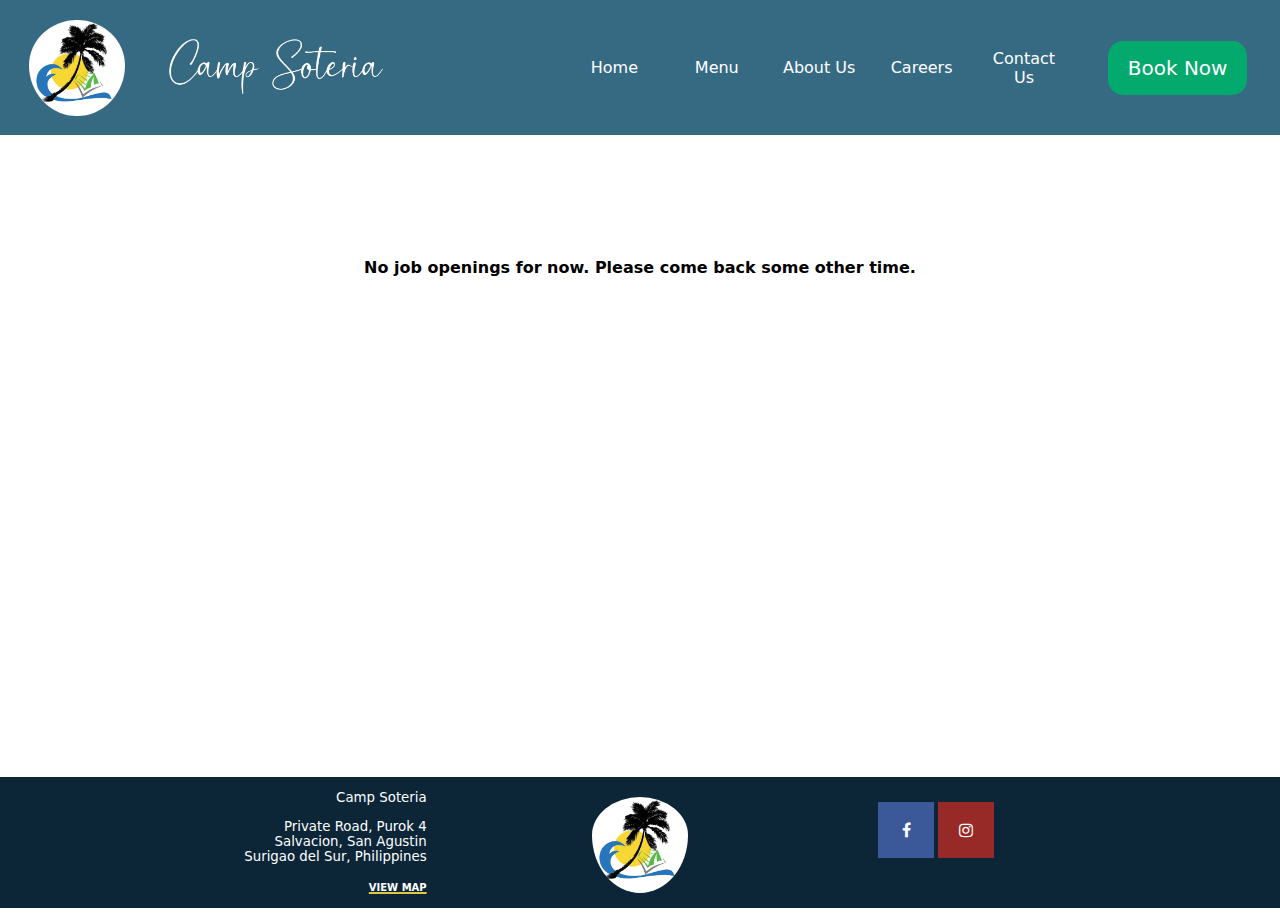
==== careers.html @ 1f6cf9d6 "Add files via upload" ====
<!DOCTYPE html>
<html lang="en">
<head>
    <meta charset="UTF-8">
    <meta name="viewport" content="width=device-width, initial-scale=1.0">
    <title>Menu</title>
    <link rel="stylesheet" href="stylesheet.css">
</head>
<body>
    <header>
        <div><a href="index.html"><img class="logo" src="images/CS_Logo.jpg"  alt=""></a></div>
        <div class="resortName">
            <a href="index.html"><img src="images/CS_Name_SBlue.JPG" alt=""></a>
        </div>
        <div class="nav1"><a href="index.html">Home</a></div>
        <div class="nav1"><a href="menu.html">Menu</a></div>
        <div class="nav1"><a href="">About Us</a></div>
        <div class="nav1"><a href="careers.html">Careers</a></div>
        <div class="nav1"><a href="contact.html">Contact Us</a></div>
        <div class="button1"><a href="https://www.booking.com/hotel/ph/camp-soteria-resort-san-agustin-surigao-del-sur1.html">Book Now</a></div>
    </header>

    <main>
        <section class="careers">
            <h4>No job openings for now. Please come back some other time.</h4>
        </section>
    </main>


    <footer>
        <section>
            <Address>
                <p><b>Camp Soteria</b>
                    <p>Private Road, Purok 4
                    <br>Salvacion, San Agustin  
                    <br>Surigao del Sur, Philippines</p>
                    <a href="https://shorturl.at/AmWtK">VIEW MAP</a>
                </p>
            </Address>
        </section>
        
        <section class="footergroup">
            <div><img class="logo" src="images/CS_Logo.jpg" alt=""></div>
        </section>

        <section class="smicons">
            <!-- Add icon library -->
            <link rel="stylesheet" href="https://cdnjs.cloudflare.com/ajax/libs/font-awesome/4.7.0/css/font-awesome.min.css">

            <!-- Add font awesome icons -->
            <a href="https://www.facebook.com/soteria.beach.camp.ph/" class="fa fa-facebook"></a>
            <a href="https://www.instagram.com/explore/locations/632044277424086/soteria-beach-camp/" class="fa fa-instagram"></a>
        </section>

    </footer>

</body>
</html>
---- stylesheet.css ----
@charset "utf-8";

/*
Developer: Dundee Adriatico
Date: 21 Jun 2024
*/


body {
    margin: 0;
    font-family: system-ui;
}

/*Header Section */

header {
    display: grid;
    grid-template-columns: 1.5fr 4fr 1fr 1fr 1fr 1fr 1fr 2fr;
    /*background: linear-gradient(to left,rgb(54, 106, 131), rgb(12, 38, 56));*/
    background: rgb(54, 106, 131);
    margin-bottom: 2px;
    padding: 15px 0;
}

header div.resortName {

    margin: auto;
    font-family:'Franklin Gothic Medium', 'Arial Narrow', Arial, sans-serif;
    margin-left: 10px;
    text-align: left;
}

header div h5{
    font-family: Roboto;
    font-weight: 50;
}


header div{
    margin: auto;
    color: white;
    text-align: center;
    /*border: 2px solid white;*/
}

header div.nav1{
    width: 80px;
}

header div a{
    color: white;
    text-decoration: none;
}

header img.logo{
    margin: auto;
    padding-top: 5px;
    width: 6em;
    border-radius: 50%;
}

header div img{
    width: 14em;
}

/*Button Element*/
.button1 {
    padding: 15px 20px;
    font-size: 20px;
    text-align: center;
    cursor: pointer;
    outline: none;
    color: #fff;
    background-color: #04AA6D;
    border-radius: 15px;
  }
  
  .button1:hover {background-color: #3e8e41}
  
  .button1:active {
    background-color: #3e8e41;
    box-shadow: 0 5px #666;
    transform: translateY(4px);
  }


/*Main Section*/

main section.article1 {
    padding: 10px 50px;
    font-family: Roboto;
    font-weight: 280;
    word-spacing: 4px;
    line-height: 1.5;
    width: 80%;
    margin: auto;
}
* {box-sizing: border-box;}
/* Slideshow container */
.slideshow-container {
    max-width: 100%;
    position: relative;
    margin: auto;
  }


  /* The dots/bullets/indicators */
  .dot {
    height: 15px;
    width: 15px;
    margin: 0 2px;
    background-color: #9b9898;
    border-radius: 50%;
    display: inline-block;
    transition: background-color 0.6s ease;
  }
  
  .active, .dot:hover {
    background-color: #717171;
  }
  
  /* Fading animation */
  .fade {
    animation-name: fade;
    animation-duration: 1.5s;
  }
  
/* On smaller screens, decrease text size */
@media only screen and (max-width: 300px) {
    .text {font-size: 11px}
  }
  





main h6 {
    text-align: center;
}

main h3 {
    text-align: center;
    font-weight: 300;
    font-size: x-large;
}

/*Gallery Section*/


section.gallery {
    display: grid;
    grid-template-columns: 1fr 1fr 1fr;
    text-align: center;
    background-color: rgb(62, 138, 112);
    width: 80%;
    margin: auto;
}

section.gallery div{
    background-color: white;
    width: 60%;
    margin: 30px auto;
    text-align: center;
    box-shadow: 0 4px 8px 0 rgba(0, 0, 0, 0.2), 0 6px 20px 0 rgba(0, 0, 0, 0.19);
}

section.gallery img {
    margin-top: 10px;
    width: 90%;
    height: 70%;
}

section.gallery img:hover {
    filter: grayscale(100%);
    opacity: .8;
}


/*Blockqoute Section*/

section.blockquote1 {
    display: grid;
    grid-template-columns: 1fr 1fr;
    background-color: rgba(241, 167, 6, 0.397);
}

blockquote {  
    width: 100%;
    padding: 10px;
    font-size: small;
    text-align: right;
}

section.blockquote1 em {
    font-size: large;
    font-weight: 500;
}

section.blockquote1 span {
    font-size: smaller;
    font-weight: 100;
}

/*Form Section*/
section#form{
    margin: 20px;
}

h2#form {
    margin-bottom: 0;
    color: rgb(54, 106, 131);
}

h4#form {
    margin-top: 0;
    margin-bottom: 10px;
}

fieldset {
    border-style: solid none none none;
    border-color: rgb(54, 106, 131);
    margin: 30px;
}

label {
    width: 20%;
}

div.rowForm{
    display: flex;
    margin: 8px 0;

}
div.rowForm > *{
    /*flex-basis: 150px;
    flex-grow: 1;
    flex-shrink: 1;*/
    flex: 1 1  150px;
}

.rowForm input {
    height: 30px;
}

.formbutton1{
    border-style: none;
    color:  white;
    background-color: rgb(54, 106, 131);
    cursor: pointer;
}

.formbutton {
    width: 20%;
    margin: 40px auto 40px auto;
    outline: auto black;
    background-color: rgb(54, 106, 131);
    border-radius: 15px;
    padding: 5px;
    text-align: center;
    cursor: pointer;
}


/*Footer Section*/

footer {
    background-color: rgb(12, 38, 56);
    color: white;
 
    text-align: center;
    font-family:'Franklin Gothic Medium', 'Arial Narrow', Arial, sans-serif;
    font-family: Roboto;
    font-weight: 300;
    font-style: normal;
    margin-bottom: 10px;
    display: grid;
    grid-template-columns: 1fr 1fr 1fr;
}


footer img.logo{
    margin: auto;
    padding-top: 20px;
    width: 6em;
    border-radius: 50%;
}

address {
    text-align: right;
    

}

address a {
    color: white;
    font-size: x-small;
    font-style: normal;
    font-weight: 600;
    font-family: system-ui, -apple-system, BlinkMacSystemFont, 'Segoe UI', Roboto, Oxygen, Ubuntu, Cantarell, 'Open Sans', 'Helvetica Neue', sans-serif;
    text-decoration-color: rgb(223, 199, 65);
    text-decoration-thickness: 2px;
}
footer p {
    font-size: smaller;
    font-style: normal;
    font-family: system-ui, -apple-system, BlinkMacSystemFont, 'Segoe UI', Roboto, Oxygen, Ubuntu, Cantarell, 'Open Sans', 'Helvetica Neue', sans-serif;
}
/* Style all font awesome icons */

section.smicons{
    padding: 25px;
    text-align: left;
    
}

.fa {
    padding: 20px;
    font-size: 30px;
    width: 3.5em;
    text-align: center;
    text-decoration: none;
  }
  
  /* Add a hover effect if you want */
  .fa:hover {
    opacity: 0.7;
  }
  
  /* Set a specific color for each brand */
  
  /* Facebook */
  .fa-facebook {
    background: #3B5998;
    color: white;
  }

    /* Twitter */
.fa-instagram {
    background: #972926;
    color: white;

  }
  

#dateNow {
    font-size: 1em;
    text-align: center;
}


/* Food Menu / Package Tour*/
section.foodMenu{
    text-align: center;
}

section.foodMenu img{
    width: 80%;
}


/* Careers*/
section.careers{
   padding-top: 100px;
    text-align: center;
    height: 40em;
}
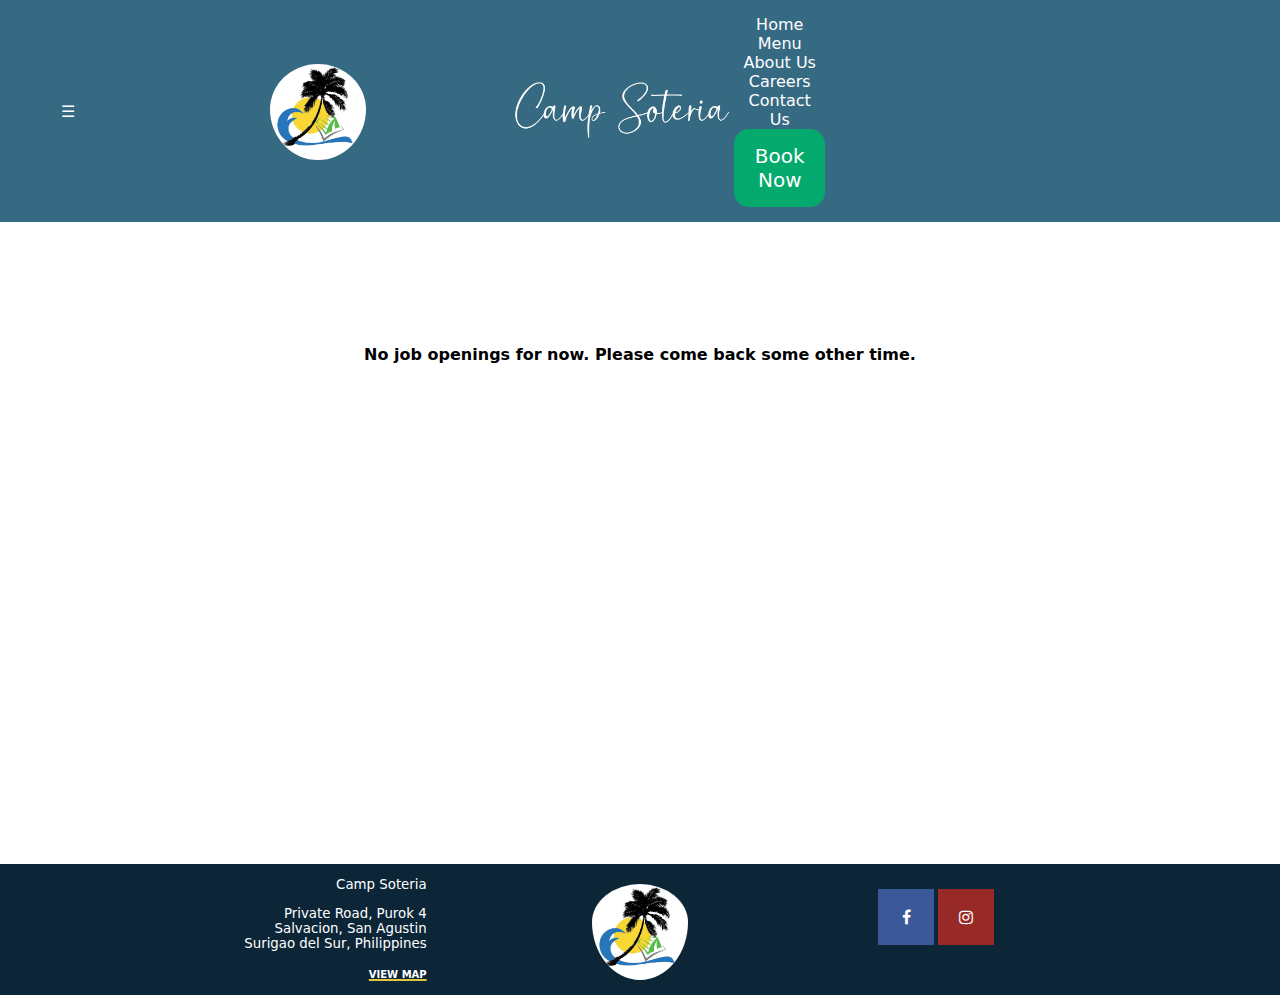
==== commit 62c845b5: "Update careers.html" ====
--- a/careers.html
+++ b/careers.html
@@ -4,20 +4,32 @@
     <meta charset="UTF-8">
     <meta name="viewport" content="width=device-width, initial-scale=1.0">
     <title>Menu</title>
+    
+    <!-- CSS & JS Links -->
     <link rel="stylesheet" href="stylesheet.css">
+    <script src="script.js" defer></script>
 </head>
 <body>
     <header>
-        <div><a href="index.html"><img class="logo" src="images/CS_Logo.jpg"  alt=""></a></div>
+        <!-- Logo, Name & Mobile Menu -->
+        <div class="menu-toggle" onclick="toggleMenu()">&#9776;</div>
+        <div>
+            <a href="index.html"><img class="logo" src="images/CS_Logo.jpg"  alt=""></a>
+        </div>
         <div class="resortName">
             <a href="index.html"><img src="images/CS_Name_SBlue.JPG" alt=""></a>
         </div>
-        <div class="nav1"><a href="index.html">Home</a></div>
-        <div class="nav1"><a href="menu.html">Menu</a></div>
-        <div class="nav1"><a href="">About Us</a></div>
-        <div class="nav1"><a href="careers.html">Careers</a></div>
-        <div class="nav1"><a href="contact.html">Contact Us</a></div>
-        <div class="button1"><a href="https://www.booking.com/hotel/ph/camp-soteria-resort-san-agustin-surigao-del-sur1.html">Book Now</a></div>
+
+        <!-- Navigation Links -->
+        <nav>
+            <div class="nav1"><a href="index.html">Home</a></div>
+            <div class="nav1"><a href="menu.html">Menu</a></div>
+            <div class="nav1"><a href="">About Us</a></div>
+            <div class="nav1"><a href="careers.html">Careers</a></div>
+            <div class="nav1"><a href="contact.html">Contact Us</a></div>
+            <div class="button1"><a href="https://www.booking.com/hotel/ph/camp-soteria-resort-san-agustin-surigao-del-sur1.html">Book Now</a></div>
+        </nav>
+        
     </header>
 
     <main>
@@ -27,7 +39,10 @@
     </main>
 
 
+    <!-- Footer Section -->
     <footer>
+
+        <!-- Address Section -->
         <section>
             <Address>
                 <p><b>Camp Soteria</b>
@@ -39,10 +54,12 @@
             </Address>
         </section>
         
+        <!-- Logo Section -->
         <section class="footergroup">
             <div><img class="logo" src="images/CS_Logo.jpg" alt=""></div>
         </section>
 
+        <!-- Social Media Section -->
         <section class="smicons">
             <!-- Add icon library -->
             <link rel="stylesheet" href="https://cdnjs.cloudflare.com/ajax/libs/font-awesome/4.7.0/css/font-awesome.min.css">
@@ -50,9 +67,7 @@
             <!-- Add font awesome icons -->
             <a href="https://www.facebook.com/soteria.beach.camp.ph/" class="fa fa-facebook"></a>
             <a href="https://www.instagram.com/explore/locations/632044277424086/soteria-beach-camp/" class="fa fa-instagram"></a>
-        </section>
 
     </footer>
-
 </body>
-</html>+</html>
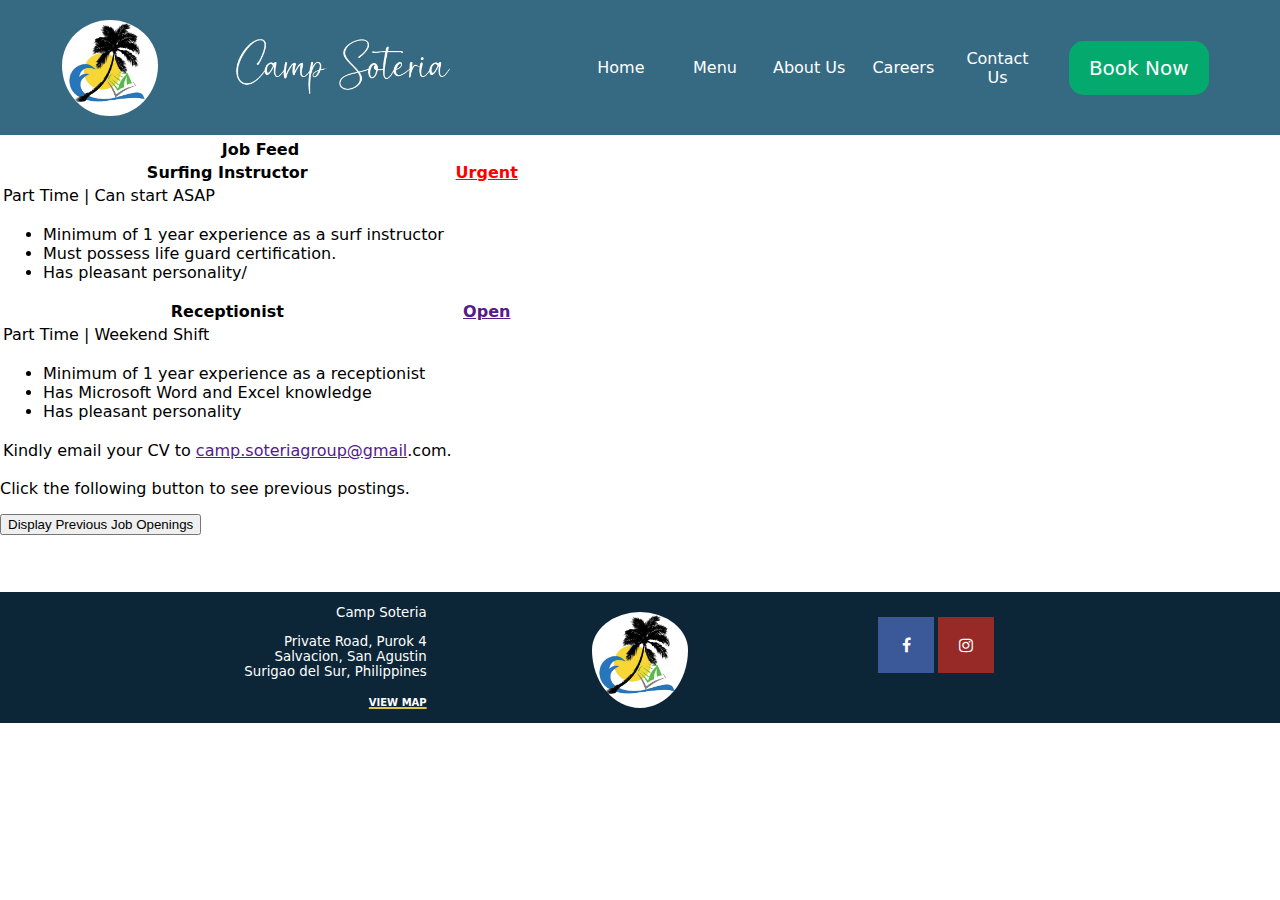
==== commit 719cc6e7: "Update careers.html" ====
--- a/careers.html
+++ b/careers.html
@@ -1,3 +1,8 @@
+<!--
+Developer: Dundee Adriatico
+Date: 21 Jun 2024
+-->
+
 <!DOCTYPE html>
 <html lang="en">
 <head>
@@ -24,7 +29,7 @@
         <nav>
             <div class="nav1"><a href="index.html">Home</a></div>
             <div class="nav1"><a href="menu.html">Menu</a></div>
-            <div class="nav1"><a href="">About Us</a></div>
+            <div class="nav1"><a href="https://www.facebook.com/soteria.beach.camp.ph/about">About Us</a></div>
             <div class="nav1"><a href="careers.html">Careers</a></div>
             <div class="nav1"><a href="contact.html">Contact Us</a></div>
             <div class="button1"><a href="https://www.booking.com/hotel/ph/camp-soteria-resort-san-agustin-surigao-del-sur1.html">Book Now</a></div>
@@ -33,8 +38,69 @@
     </header>
 
     <main>
-        <section class="careers">
+                
+
+        
+        <!-- Job Postings -->
+        <table class="table1">
+            <thead>
+                <tr>
+                    <th colspan="2">Job Feed</th>
+                </tr>
+            </thead>
+    
+            <tbody>
+                <!-- Job Post 1 -->
+                <section>
+                <tr>
+                    <th>Surfing Instructor</th>
+                    <th><a href="" style="color:red">Urgent</a></th>
+                </tr>
+                <tr>
+                    <td >Part Time | Can start ASAP</td>
+                </tr>
+                <tr>
+                    <td><ul>
+                        <li>Minimum of 1 year experience as a surf instructor</li>
+                        <li>Must possess life guard certification.</li>
+                        <li>Has pleasant personality/</li>
+                    </ul></td>
+                </tr>
+                </section>
+                <!-- Job Post 2 -->
+                <section>
+                    <tr>
+                        <th>Receptionist</th>
+                        <th><a href="">Open</a></th>
+                    </tr>
+                    <tr>
+                        <td >Part Time | Weekend Shift</td>
+                    </tr>
+                    <tr>
+                        <td><ul>
+                            <li>Minimum of 1 year experience as a receptionist</li>
+                            <li>Has Microsoft Word and Excel knowledge</li>
+                            <li>Has pleasant personality</li>
+                        </ul></td>
+                    </tr>
+                </section>
+
+            <tfoot>
+                    <tr>
+                        <td>Kindly email your CV to <a href="">camp.soteriagroup@gmail</a>.com.</th>
+                    </tr>
+            </tfoot>
+        </table>
+        <!--<section class="careers">
             <h4>No job openings for now. Please come back some other time.</h4>
+        </section>-->
+
+        <!-- Previous Job Postings -->
+        <section class="prevPosts">
+            <p>Click the following button to see previous postings.</p>
+            <input type="submit" value="Display Previous Job Openings" onclick="displayPrevPosts()">
+            <div id="courseTable"></div>
+            <br><br><br>
         </section>
     </main>
 
--- a/stylesheet.css
+++ b/stylesheet.css
@@ -5,7 +5,6 @@
 Date: 21 Jun 2024
 */
 
-
 body {
     margin: 0;
     font-family: system-ui;
@@ -15,13 +14,26 @@
 
 header {
     display: grid;
-    grid-template-columns: 1.5fr 4fr 1fr 1fr 1fr 1fr 1fr 2fr;
+    grid-template-columns: 2.5fr 4fr 8fr;
     /*background: linear-gradient(to left,rgb(54, 106, 131), rgb(12, 38, 56));*/
     background: rgb(54, 106, 131);
     margin-bottom: 2px;
     padding: 15px 0;
 }
 
+/*Header Logo */
+header img.logo{
+    margin: auto;
+    padding-top: 5px;
+    width: 6em;
+    border-radius: 50%;
+}
+
+header div img{
+    width: 14em;
+}
+
+/*Header Name*/
 header div.resortName {
 
     margin: auto;
@@ -36,6 +48,7 @@
 }
 
 
+/* Navigation bar*/
 header div{
     margin: auto;
     color: white;
@@ -52,16 +65,69 @@
     text-decoration: none;
 }
 
-header img.logo{
-    margin: auto;
-    padding-top: 5px;
-    width: 6em;
-    border-radius: 50%;
-}
-
-header div img{
-    width: 14em;
-}
+header nav {
+    display: grid;
+    grid-template-columns: 1fr 1fr 1fr 1fr 1fr 2fr .5fr;
+    background: rgb(54, 106, 131);
+}
+
+header .menu-toggle {
+    display: none; /* Initially hide the menu toggle icon */
+    cursor: pointer;
+    font-size: 24px;
+    color:    white;
+}
+
+/* Navigation bar for smaller screens (e.g., mobile) */
+@media (max-width: 768px) {
+    header {
+        grid-template-columns: 1fr 2fr  2fr;
+        align-items: center;
+        padding: 10px;       
+    }
+
+    header .menu-toggle {
+        display: block; /* Show the menu toggle icon */     
+    }
+
+    header nav {
+        display: none; /* Hide the navigation links */
+        /*grid-template-columns: 1fr;*/
+        position: absolute;
+        top: 120px; /* Adjust as needed */
+        left: 0;
+        width: 100%;
+        background-color: #367083; /* Adjust background color */
+        padding: 10px 0;
+        text-align: center;
+        /*z-index: 10; /* Ensure the nav is above other content */
+        z-index: 1000; /* Ensure it appears above other elements */
+    }
+
+    header nav.active {
+        display: flex; /* Show the navigation links when active */
+        flex-direction: column; /* Stack the links vertically */
+        align-items: center; /* Center the links horizontally */
+        background-color: #367083;
+        
+    }
+
+    header nav div {
+        margin: 10px 0;
+        
+    }
+
+    header nav a {
+        color: white; /* Ensure links remain white */
+        text-decoration: none;
+    }
+
+    .slideshow-container {
+        margin-top: 150px; /* Push the slideshow down */
+    }
+}
+
+
 
 /*Button Element*/
 .button1 {
@@ -82,6 +148,7 @@
     box-shadow: 0 5px #666;
     transform: translateY(4px);
   }
+
 
 
 /*Main Section*/
@@ -94,6 +161,7 @@
     line-height: 1.5;
     width: 80%;
     margin: auto;
+    text-align: justify;
 }
 * {box-sizing: border-box;}
 /* Slideshow container */
@@ -134,7 +202,7 @@
 
 
 
-
+/*Article*/
 main h6 {
     text-align: center;
 }
@@ -152,8 +220,9 @@
     display: grid;
     grid-template-columns: 1fr 1fr 1fr;
     text-align: center;
-    background-color: rgb(62, 138, 112);
-    width: 80%;
+     background: linear-gradient(to top,rgb(54, 106, 131), rgb(12, 38, 56));
+    /*background-color: rgb(62, 138, 112);*/
+    width: 100%;
     margin: auto;
 }
 
@@ -171,11 +240,33 @@
     height: 70%;
 }
 
-section.gallery img:hover {
+/*section.gallery img:hover {
     filter: grayscale(100%);
     opacity: .8;
-}
-
+}*/
+
+/* Media query for medium screens (tablets) */
+@media (max-width: 1024px) {
+    section.gallery {
+        grid-template-columns: 1fr 1fr;
+    }
+
+    section.gallery h4 {
+        font-size: 1.1em;
+    }
+}
+
+/* Media query for small screens (phones) */
+@media (max-width: 768px) {
+    section.gallery {
+        grid-template-columns: 1fr;
+        width: 100%;
+    }
+
+    section.gallery h4 {
+        font-size: 1em; /* Adjust for smaller screens */
+    }
+}
 
 /*Blockqoute Section*/
 
@@ -202,7 +293,7 @@
     font-weight: 100;
 }
 
-/*Form Section*/
+/*Form Section - Contact Us*/
 section#form{
     margin: 20px;
 }
@@ -227,20 +318,23 @@
     width: 20%;
 }
 
-div.rowForm{
+div.rowForm {
     display: flex;
     margin: 8px 0;
-
-}
-div.rowForm > *{
-    /*flex-basis: 150px;
-    flex-grow: 1;
-    flex-shrink: 1;*/
-    flex: 1 1  150px;
-}
-
-.rowForm input {
-    height: 30px;
+}
+
+.rowForm input,
+.rowForm textarea {
+    width: 50%;
+    height: 30px; /* This is the same height as input fields */
+    padding: 5px; /* Adding padding for better appearance */
+    box-sizing: border-box; /* Ensures padding is included in the height */
+}
+
+.rowForm textarea {
+    resize: vertical; /* Allow vertical resizing */
+    height: auto; /* Allow height to adjust based on content */
+    min-height: 60px; /* Minimum height to ensure usability */
 }
 
 .formbutton1{
@@ -252,7 +346,7 @@
 
 .formbutton {
     width: 20%;
-    margin: 40px auto 40px auto;
+    margin: 40px auto 40px 35%;
     outline: auto black;
     background-color: rgb(54, 106, 131);
     border-radius: 15px;
@@ -355,7 +449,7 @@
 }
 
 section.foodMenu img{
-    width: 80%;
+    width: 50%;
 }
 
 
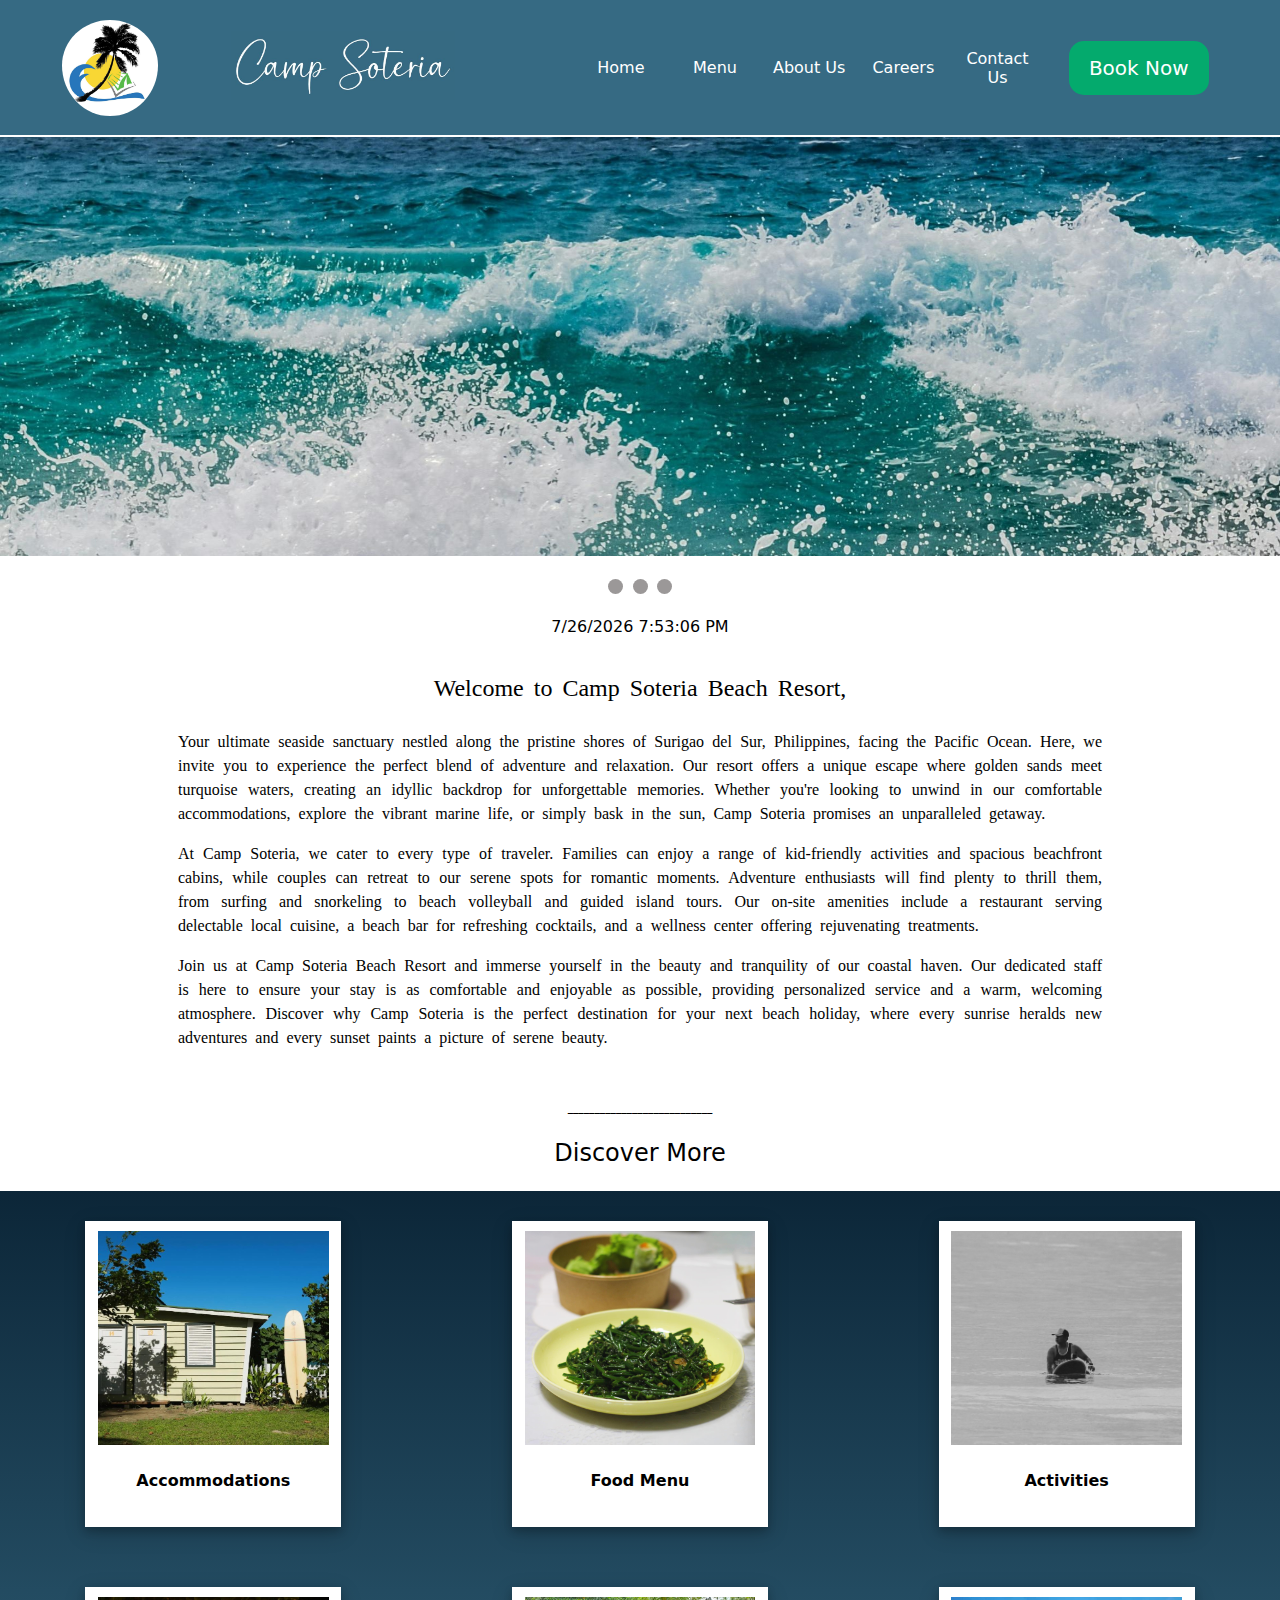
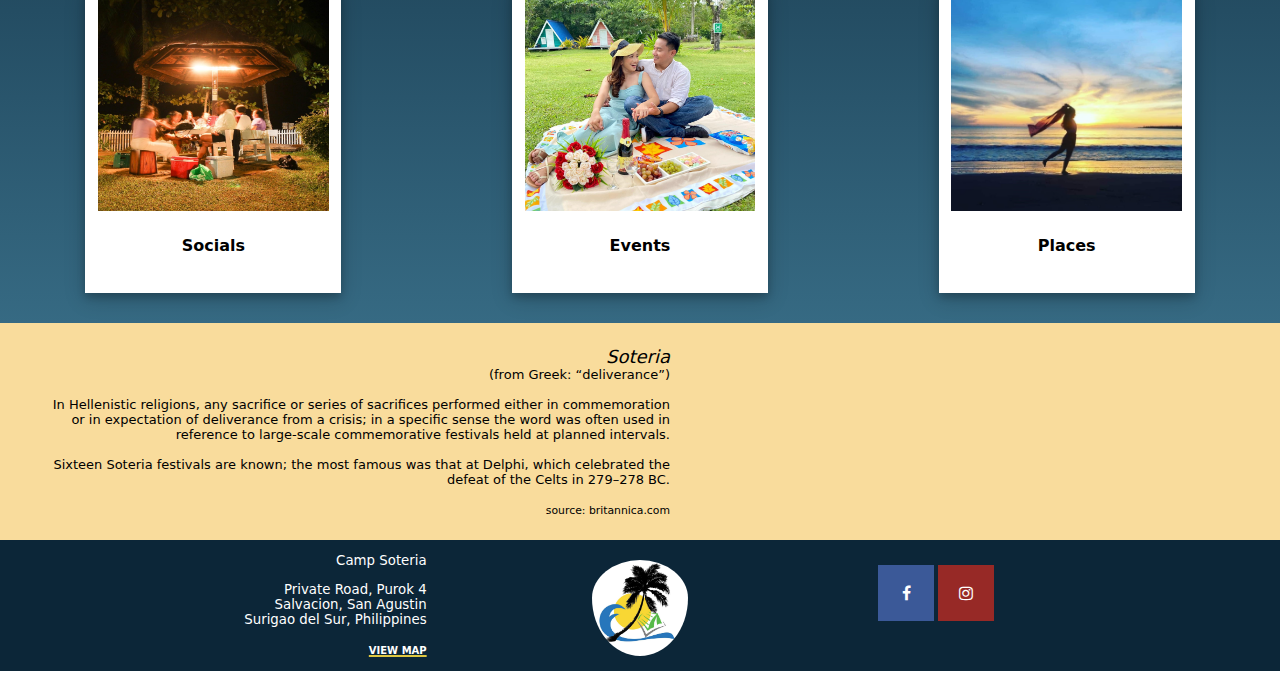
==== commit 2b7977a9: "Update careers.html" ====
--- a/careers.html
+++ b/careers.html
@@ -8,13 +8,14 @@
 <head>
     <meta charset="UTF-8">
     <meta name="viewport" content="width=device-width, initial-scale=1.0">
-    <title>Menu</title>
-    
+    <title>Camp Soteria</title>
+
     <!-- CSS & JS Links -->
     <link rel="stylesheet" href="stylesheet.css">
     <script src="script.js" defer></script>
 </head>
 <body>
+    
     <header>
         <!-- Logo, Name & Mobile Menu -->
         <div class="menu-toggle" onclick="toggleMenu()">&#9776;</div>
@@ -38,72 +39,89 @@
     </header>
 
     <main>
-                
+        <!-- Slideshow container -->
+        <div class="slideshow-container">
+            <div class="mySlides fade"><img class="headerpic" src="images/Header4.jpg" alt="" style="width: 100%;"></div>
+            <div class="mySlides fade"><img class="headerpic" src="images/IMG_3022v4.jpg" alt="" style="width: 100%;"></div>
+            <div class="mySlides fade"><img class="headerpic" src="images/Header3.jpg" alt="" style="width: 100%;"></div>
+        </div>
+        <br>
+        <div style="text-align:center">
+            <span class="dot"></span> 
+            <span class="dot"></span> 
+            <span class="dot"></span> 
+        </div>
+                <!-- Date & Time -->
+                <br>
+                <div id="dateNow"></div>
 
+        <!-- Intro Article -->
+        <section class="article1">
+            <article>
+                <h3>Welcome to Camp Soteria Beach Resort,</h3>
+                    <p>Your ultimate seaside sanctuary nestled along the pristine shores of Surigao del Sur, Philippines, facing the Pacific Ocean. Here, we invite you to experience the perfect blend of adventure and relaxation. Our resort offers a unique escape where golden sands meet turquoise waters, creating an idyllic backdrop for unforgettable memories. Whether you're looking to unwind in our comfortable accommodations, explore the vibrant marine life, or simply bask in the sun, Camp Soteria promises an unparalleled getaway.</p>
+
+                <p>At Camp Soteria, we cater to every type of traveler. Families can enjoy a range of kid-friendly activities and spacious beachfront cabins, while couples can retreat to our serene spots for romantic moments. Adventure enthusiasts will find plenty to thrill them, from surfing and snorkeling to beach volleyball and guided island tours. Our on-site amenities include a restaurant serving delectable local cuisine, a beach bar for refreshing cocktails, and a wellness center offering rejuvenating treatments.</p>
+
+                <p>Join us at Camp Soteria Beach Resort and immerse yourself in the beauty and tranquility of our coastal haven. Our dedicated staff is here to ensure your stay is as comfortable and enjoyable as possible, providing personalized service and a warm, welcoming atmosphere. Discover why Camp Soteria is the perfect destination for your next beach holiday, where every sunrise heralds new adventures and every sunset paints a picture of serene beauty.</p>
+            </article>
+            
+        </section>
+
+        <!-- Gallery Section -->
+        <h6>___________________________</h6>
+        <h3>Discover More</h3>
         
-        <!-- Job Postings -->
-        <table class="table1">
-            <thead>
-                <tr>
-                    <th colspan="2">Job Feed</th>
-                </tr>
-            </thead>
-    
-            <tbody>
-                <!-- Job Post 1 -->
-                <section>
-                <tr>
-                    <th>Surfing Instructor</th>
-                    <th><a href="" style="color:red">Urgent</a></th>
-                </tr>
-                <tr>
-                    <td >Part Time | Can start ASAP</td>
-                </tr>
-                <tr>
-                    <td><ul>
-                        <li>Minimum of 1 year experience as a surf instructor</li>
-                        <li>Must possess life guard certification.</li>
-                        <li>Has pleasant personality/</li>
-                    </ul></td>
-                </tr>
-                </section>
-                <!-- Job Post 2 -->
-                <section>
-                    <tr>
-                        <th>Receptionist</th>
-                        <th><a href="">Open</a></th>
-                    </tr>
-                    <tr>
-                        <td >Part Time | Weekend Shift</td>
-                    </tr>
-                    <tr>
-                        <td><ul>
-                            <li>Minimum of 1 year experience as a receptionist</li>
-                            <li>Has Microsoft Word and Excel knowledge</li>
-                            <li>Has pleasant personality</li>
-                        </ul></td>
-                    </tr>
-                </section>
+        <section class="gallery">
+            
+            <div class="gallerygroup" >
+                <a href="https://www.agoda.com/camp-soteria-resort/hotel/san-agustin-surigao-del-sur-ph.html?cid=1844104&ds=T%2F05sCKrnmsit1cM"><img onmouseover="this.src='images/1Gal-Accom3a.JPG'" onmouseout="this.src='images/1Gal-Accom1.JPG'" src="images/1Gal-Accom1.JPG" alt=""></a>
+                <h4>Accommodations</h4>
+            </div>
+            <div class="gallerygroup">
+                <a href="menu.html"><img onmouseover="this.src='images/2Gal-Food2.JPG'" onmouseout="this.src='images/2Gal-Food1.JPG'" src="images/2Gal-Food1.JPG" alt=""></a>
+                <h4>Food Menu</h4>
+            </div>
+            <div class="gallerygroup">
+                <a href="https://www.facebook.com/reel/1689657124780154"><img onmouseover="this.src='images/3Gal-Act2.jpg'" onmouseout="this.src='images/3Gal-Act1.JPG'" src="images/3Gal-Act1.JPG" alt=""></a>
+                <h4>Activities</h4>
+            </div>
 
-            <tfoot>
-                    <tr>
-                        <td>Kindly email your CV to <a href="">camp.soteriagroup@gmail</a>.com.</th>
-                    </tr>
-            </tfoot>
-        </table>
-        <!--<section class="careers">
-            <h4>No job openings for now. Please come back some other time.</h4>
-        </section>-->
+            <div class="gallerygroup">
+                <a href="https://www.facebook.com/reel/1842116632959191"><img onmouseover="this.src='images/4Gal-Socials2.JPG'" onmouseout="this.src='images/4Gal-Socials1.JPG'" src="images/4Gal-Socials1.JPG" alt=""></a>
+                <h4>Socials</h4>
+            </div>
 
-        <!-- Previous Job Postings -->
-        <section class="prevPosts">
-            <p>Click the following button to see previous postings.</p>
-            <input type="submit" value="Display Previous Job Openings" onclick="displayPrevPosts()">
-            <div id="courseTable"></div>
-            <br><br><br>
+            <div class="gallerygroup">
+                <a href="https://www.facebook.com/aireen.jumalon/videos/3641734629449549"><img onmouseover="this.src='images/5Gal-Event2.JPG'" onmouseout="this.src='images/5Gal-Event1.jpg'" src="images/5Gal-Event1.jpg" alt=""></a>
+                <h4>Events</h4>
+            </div>
+
+            <div class="gallerygroup">
+                <a href="packtour.html"><img onmouseover="this.src='images/6Gal-Place2.JPG'" onmouseout="this.src='images/6Gal-Place1.jpg'" src="images/6Gal-Place1.jpg" alt=""></a>
+                <h4>Places</h4>
+            </div>
+
         </section>
+
+        <!-- Block Quote Section -->
+        <section class="blockquote1">
+            <div>
+                <blockquote>
+                    <em>Soteria</em>
+                    <br>
+                    (from Greek: “deliverance”)
+                    <br><br>
+                    In Hellenistic religions, any sacrifice or series of sacrifices performed either in commemoration or in expectation of deliverance from a crisis; in a specific sense the word was often used in reference to large-scale commemorative festivals held at planned intervals.
+                    <br><br>
+                    Sixteen Soteria festivals are known; the most famous was that at Delphi, which celebrated the defeat of the Celts in 279–278 BC.
+                    <br><br>
+                    <span>source: britannica.com</span>
+                </blockquote>
+            </div>
+        </section>
+
     </main>
-
 
     <!-- Footer Section -->
     <footer>
@@ -135,5 +153,12 @@
             <a href="https://www.instagram.com/explore/locations/632044277424086/soteria-beach-camp/" class="fa fa-instagram"></a>
 
     </footer>
+
+<!-- 
+References:
+Unknown. (n.d.). Body of Water [Photograph]. Pexels. https://www.pexels.com/photo/body-of-water-355328/
+Jurin, D. (n.d.). Apple iOS wallpaper [Photograph]. Pexels. https://www.pexels.com/photo/apple-ios-wallpaper-1835712/
+-->
+
 </body>
 </html>
--- a/stylesheet.css
+++ b/stylesheet.css
@@ -1,9 +1,9 @@
-@charset "utf-8";
-
 /*
 Developer: Dundee Adriatico
 Date: 21 Jun 2024
 */
+
+@charset "utf-8";
 
 body {
     margin: 0;
@@ -355,6 +355,48 @@
     cursor: pointer;
 }
 
+/*Careers Section*/
+table {
+    text-align: left;
+    margin: auto;
+    padding: 20px;
+}
+
+thead th {
+    border: 2px black;
+    border-style: none none solid none;
+    font-size: x-large;
+    padding: 20px 0;
+}
+
+tbody th {
+    padding: 40px 0;
+    border: 1px black;
+    border-style: none none solid none;
+}
+
+tfoot td {
+    padding: 30px 0;
+}
+
+/*Careers Section - Previous Postings*/
+section.prevPosts{
+    background: linear-gradient(to top,rgb(54, 106, 131), rgb(12, 38, 56));
+    color: white;
+    text-align: center;
+    border: 1px black solid;
+    
+}
+
+section.prevPosts th,
+section.prevPosts td {
+    border: 1px white solid;
+    margin: auto;
+    padding: 10px;
+    width: 40%;
+}
+
+
 
 /*Footer Section*/
 
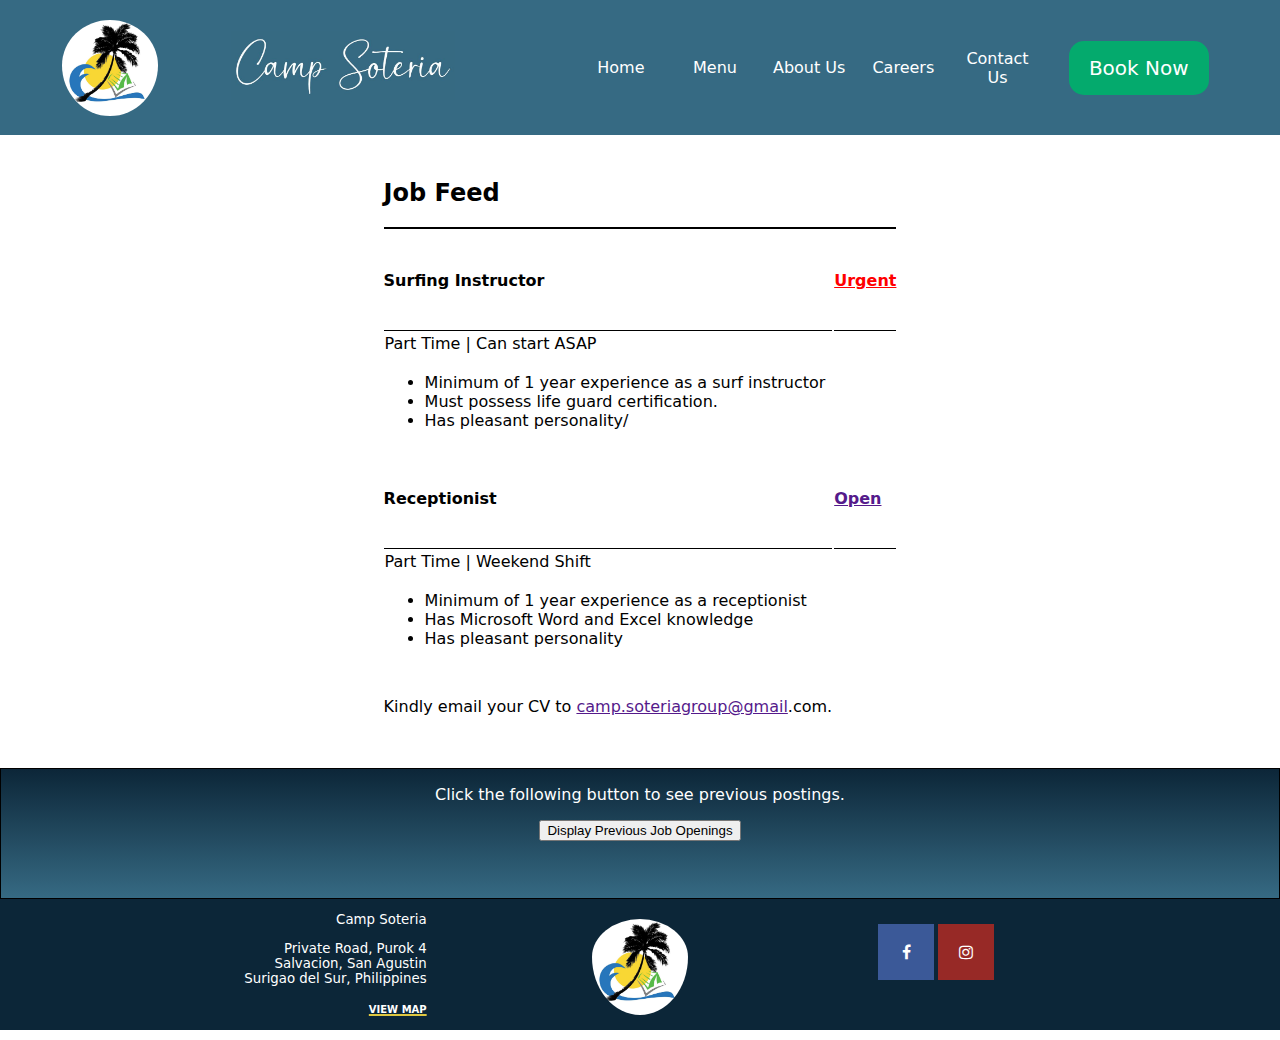
==== commit ac28c85f: "Update careers.html" ====
--- a/careers.html
+++ b/careers.html
@@ -8,14 +8,13 @@
 <head>
     <meta charset="UTF-8">
     <meta name="viewport" content="width=device-width, initial-scale=1.0">
-    <title>Camp Soteria</title>
-
+    <title>Menu</title>
+    
     <!-- CSS & JS Links -->
     <link rel="stylesheet" href="stylesheet.css">
     <script src="script.js" defer></script>
 </head>
 <body>
-    
     <header>
         <!-- Logo, Name & Mobile Menu -->
         <div class="menu-toggle" onclick="toggleMenu()">&#9776;</div>
@@ -39,89 +38,72 @@
     </header>
 
     <main>
-        <!-- Slideshow container -->
-        <div class="slideshow-container">
-            <div class="mySlides fade"><img class="headerpic" src="images/Header4.jpg" alt="" style="width: 100%;"></div>
-            <div class="mySlides fade"><img class="headerpic" src="images/IMG_3022v4.jpg" alt="" style="width: 100%;"></div>
-            <div class="mySlides fade"><img class="headerpic" src="images/Header3.jpg" alt="" style="width: 100%;"></div>
-        </div>
-        <br>
-        <div style="text-align:center">
-            <span class="dot"></span> 
-            <span class="dot"></span> 
-            <span class="dot"></span> 
-        </div>
-                <!-- Date & Time -->
-                <br>
-                <div id="dateNow"></div>
+                
 
-        <!-- Intro Article -->
-        <section class="article1">
-            <article>
-                <h3>Welcome to Camp Soteria Beach Resort,</h3>
-                    <p>Your ultimate seaside sanctuary nestled along the pristine shores of Surigao del Sur, Philippines, facing the Pacific Ocean. Here, we invite you to experience the perfect blend of adventure and relaxation. Our resort offers a unique escape where golden sands meet turquoise waters, creating an idyllic backdrop for unforgettable memories. Whether you're looking to unwind in our comfortable accommodations, explore the vibrant marine life, or simply bask in the sun, Camp Soteria promises an unparalleled getaway.</p>
+        
+        <!-- Job Postings -->
+        <table class="table1">
+            <thead>
+                <tr>
+                    <th colspan="2">Job Feed</th>
+                </tr>
+            </thead>
+    
+            <tbody>
+                <!-- Job Post 1 -->
+                <section>
+                <tr>
+                    <th>Surfing Instructor</th>
+                    <th><a href="" style="color:red">Urgent</a></th>
+                </tr>
+                <tr>
+                    <td >Part Time | Can start ASAP</td>
+                </tr>
+                <tr>
+                    <td><ul>
+                        <li>Minimum of 1 year experience as a surf instructor</li>
+                        <li>Must possess life guard certification.</li>
+                        <li>Has pleasant personality/</li>
+                    </ul></td>
+                </tr>
+                </section>
+                <!-- Job Post 2 -->
+                <section>
+                    <tr>
+                        <th>Receptionist</th>
+                        <th><a href="">Open</a></th>
+                    </tr>
+                    <tr>
+                        <td >Part Time | Weekend Shift</td>
+                    </tr>
+                    <tr>
+                        <td><ul>
+                            <li>Minimum of 1 year experience as a receptionist</li>
+                            <li>Has Microsoft Word and Excel knowledge</li>
+                            <li>Has pleasant personality</li>
+                        </ul></td>
+                    </tr>
+                </section>
 
-                <p>At Camp Soteria, we cater to every type of traveler. Families can enjoy a range of kid-friendly activities and spacious beachfront cabins, while couples can retreat to our serene spots for romantic moments. Adventure enthusiasts will find plenty to thrill them, from surfing and snorkeling to beach volleyball and guided island tours. Our on-site amenities include a restaurant serving delectable local cuisine, a beach bar for refreshing cocktails, and a wellness center offering rejuvenating treatments.</p>
+            <tfoot>
+                    <tr>
+                        <td>Kindly email your CV to <a href="">camp.soteriagroup@gmail</a>.com.</th>
+                    </tr>
+            </tfoot>
+        </table>
+        <!--<section class="careers">
+            <h4>No job openings for now. Please come back some other time.</h4>
+        </section>-->
 
-                <p>Join us at Camp Soteria Beach Resort and immerse yourself in the beauty and tranquility of our coastal haven. Our dedicated staff is here to ensure your stay is as comfortable and enjoyable as possible, providing personalized service and a warm, welcoming atmosphere. Discover why Camp Soteria is the perfect destination for your next beach holiday, where every sunrise heralds new adventures and every sunset paints a picture of serene beauty.</p>
-            </article>
-            
+        <!-- Previous Job Postings -->
+        <section class="prevPosts">
+            <p>Click the following button to see previous postings.</p>
+            <input type="submit" value="Display Previous Job Openings" onclick="displayPrevPosts()">
+            <div id="courseTable"></div>
+            <br><br><br>
         </section>
+    </main>
 
-        <!-- Gallery Section -->
-        <h6>___________________________</h6>
-        <h3>Discover More</h3>
-        
-        <section class="gallery">
-            
-            <div class="gallerygroup" >
-                <a href="https://www.agoda.com/camp-soteria-resort/hotel/san-agustin-surigao-del-sur-ph.html?cid=1844104&ds=T%2F05sCKrnmsit1cM"><img onmouseover="this.src='images/1Gal-Accom3a.JPG'" onmouseout="this.src='images/1Gal-Accom1.JPG'" src="images/1Gal-Accom1.JPG" alt=""></a>
-                <h4>Accommodations</h4>
-            </div>
-            <div class="gallerygroup">
-                <a href="menu.html"><img onmouseover="this.src='images/2Gal-Food2.JPG'" onmouseout="this.src='images/2Gal-Food1.JPG'" src="images/2Gal-Food1.JPG" alt=""></a>
-                <h4>Food Menu</h4>
-            </div>
-            <div class="gallerygroup">
-                <a href="https://www.facebook.com/reel/1689657124780154"><img onmouseover="this.src='images/3Gal-Act2.jpg'" onmouseout="this.src='images/3Gal-Act1.JPG'" src="images/3Gal-Act1.JPG" alt=""></a>
-                <h4>Activities</h4>
-            </div>
-
-            <div class="gallerygroup">
-                <a href="https://www.facebook.com/reel/1842116632959191"><img onmouseover="this.src='images/4Gal-Socials2.JPG'" onmouseout="this.src='images/4Gal-Socials1.JPG'" src="images/4Gal-Socials1.JPG" alt=""></a>
-                <h4>Socials</h4>
-            </div>
-
-            <div class="gallerygroup">
-                <a href="https://www.facebook.com/aireen.jumalon/videos/3641734629449549"><img onmouseover="this.src='images/5Gal-Event2.JPG'" onmouseout="this.src='images/5Gal-Event1.jpg'" src="images/5Gal-Event1.jpg" alt=""></a>
-                <h4>Events</h4>
-            </div>
-
-            <div class="gallerygroup">
-                <a href="packtour.html"><img onmouseover="this.src='images/6Gal-Place2.JPG'" onmouseout="this.src='images/6Gal-Place1.jpg'" src="images/6Gal-Place1.jpg" alt=""></a>
-                <h4>Places</h4>
-            </div>
-
-        </section>
-
-        <!-- Block Quote Section -->
-        <section class="blockquote1">
-            <div>
-                <blockquote>
-                    <em>Soteria</em>
-                    <br>
-                    (from Greek: “deliverance”)
-                    <br><br>
-                    In Hellenistic religions, any sacrifice or series of sacrifices performed either in commemoration or in expectation of deliverance from a crisis; in a specific sense the word was often used in reference to large-scale commemorative festivals held at planned intervals.
-                    <br><br>
-                    Sixteen Soteria festivals are known; the most famous was that at Delphi, which celebrated the defeat of the Celts in 279–278 BC.
-                    <br><br>
-                    <span>source: britannica.com</span>
-                </blockquote>
-            </div>
-        </section>
-
-    </main>
 
     <!-- Footer Section -->
     <footer>
@@ -153,12 +135,5 @@
             <a href="https://www.instagram.com/explore/locations/632044277424086/soteria-beach-camp/" class="fa fa-instagram"></a>
 
     </footer>
-
-<!-- 
-References:
-Unknown. (n.d.). Body of Water [Photograph]. Pexels. https://www.pexels.com/photo/body-of-water-355328/
-Jurin, D. (n.d.). Apple iOS wallpaper [Photograph]. Pexels. https://www.pexels.com/photo/apple-ios-wallpaper-1835712/
--->
-
 </body>
 </html>
